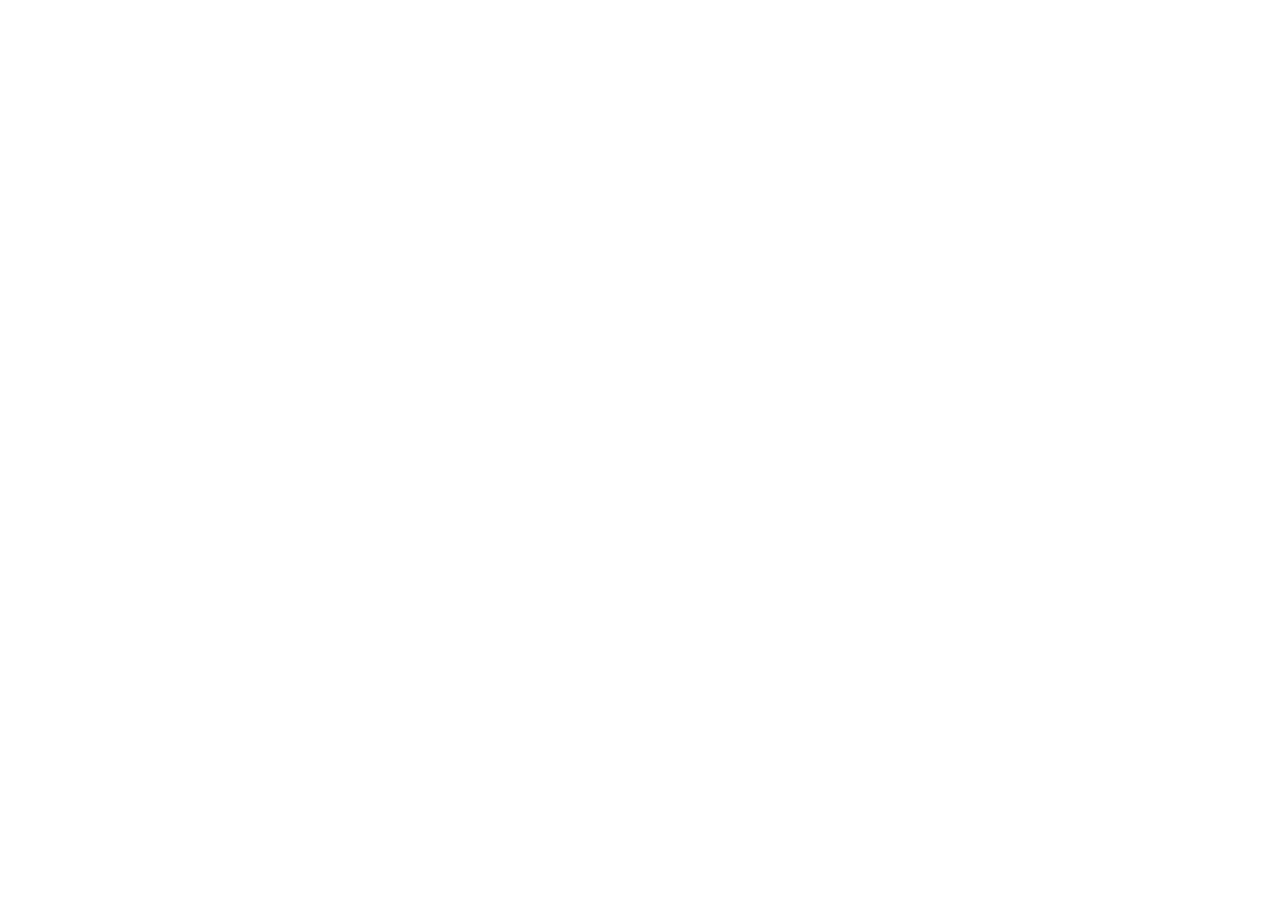
==== index.html @ 49cd1290 "project init" ====
<!DOCTYPE html>
<html lang="pt-br">
  <head>
    <meta charset="UTF-8" />
    <meta name="viewport" content="width=device-width, initial-scale=1.0" />
    <title>Plataforma</title>
  </head>
  <body></body>
</html>
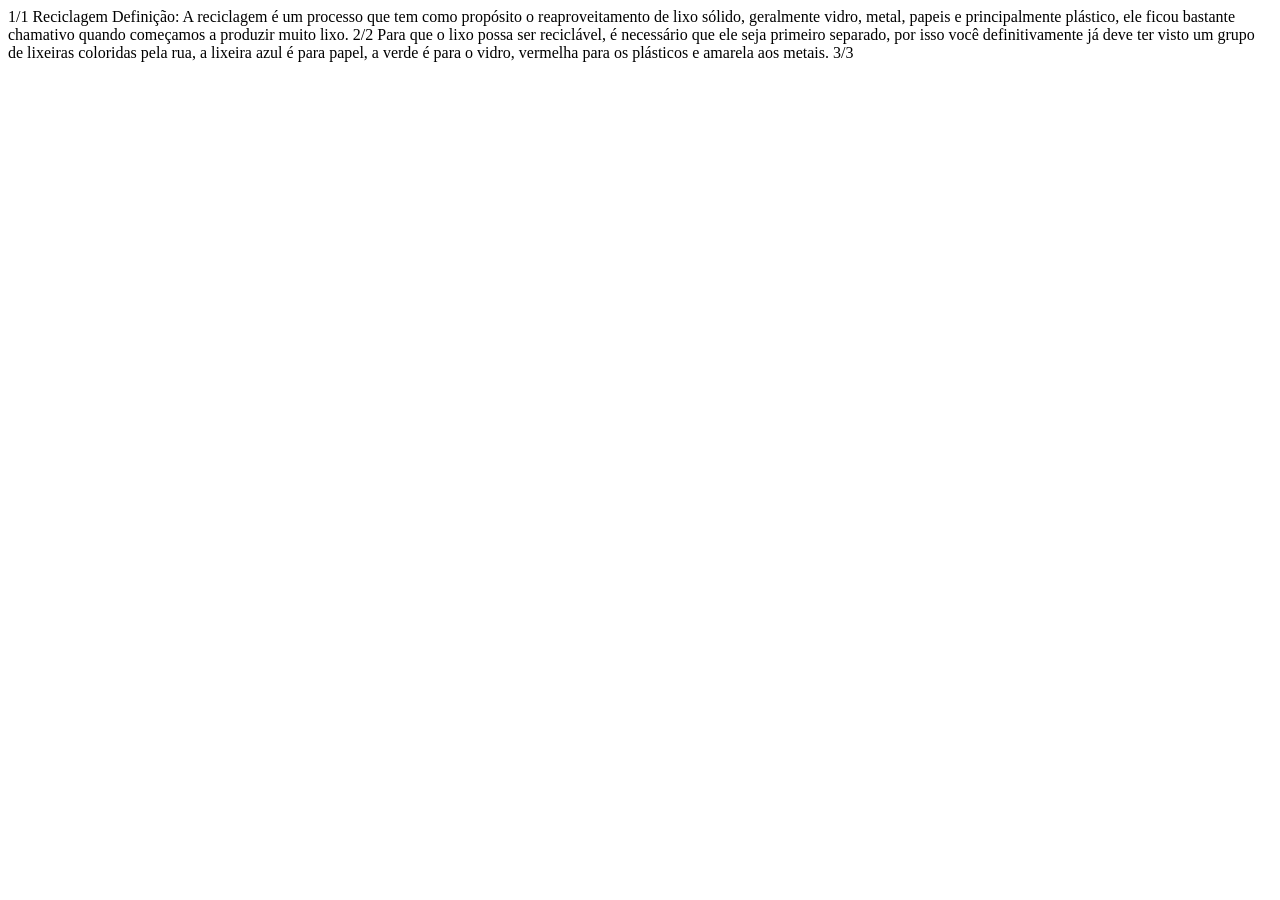
==== commit f4551c94: "Desafio Verdade ou Desafio funcionando" ====
--- a/index.html
+++ b/index.html
@@ -5,5 +5,13 @@
     <meta name="viewport" content="width=device-width, initial-scale=1.0" />
     <title>Plataforma</title>
   </head>
-  <body></body>
+  <body>
+    1/1 Reciclagem Definição: A reciclagem é um processo que tem como propósito
+    o reaproveitamento de lixo sólido, geralmente vidro, metal, papeis e
+    principalmente plástico, ele ficou bastante chamativo quando começamos a
+    produzir muito lixo. 2/2 Para que o lixo possa ser reciclável, é necessário
+    que ele seja primeiro separado, por isso você definitivamente já deve ter
+    visto um grupo de lixeiras coloridas pela rua, a lixeira azul é para papel,
+    a verde é para o vidro, vermelha para os plásticos e amarela aos metais. 3/3
+  </body>
 </html>
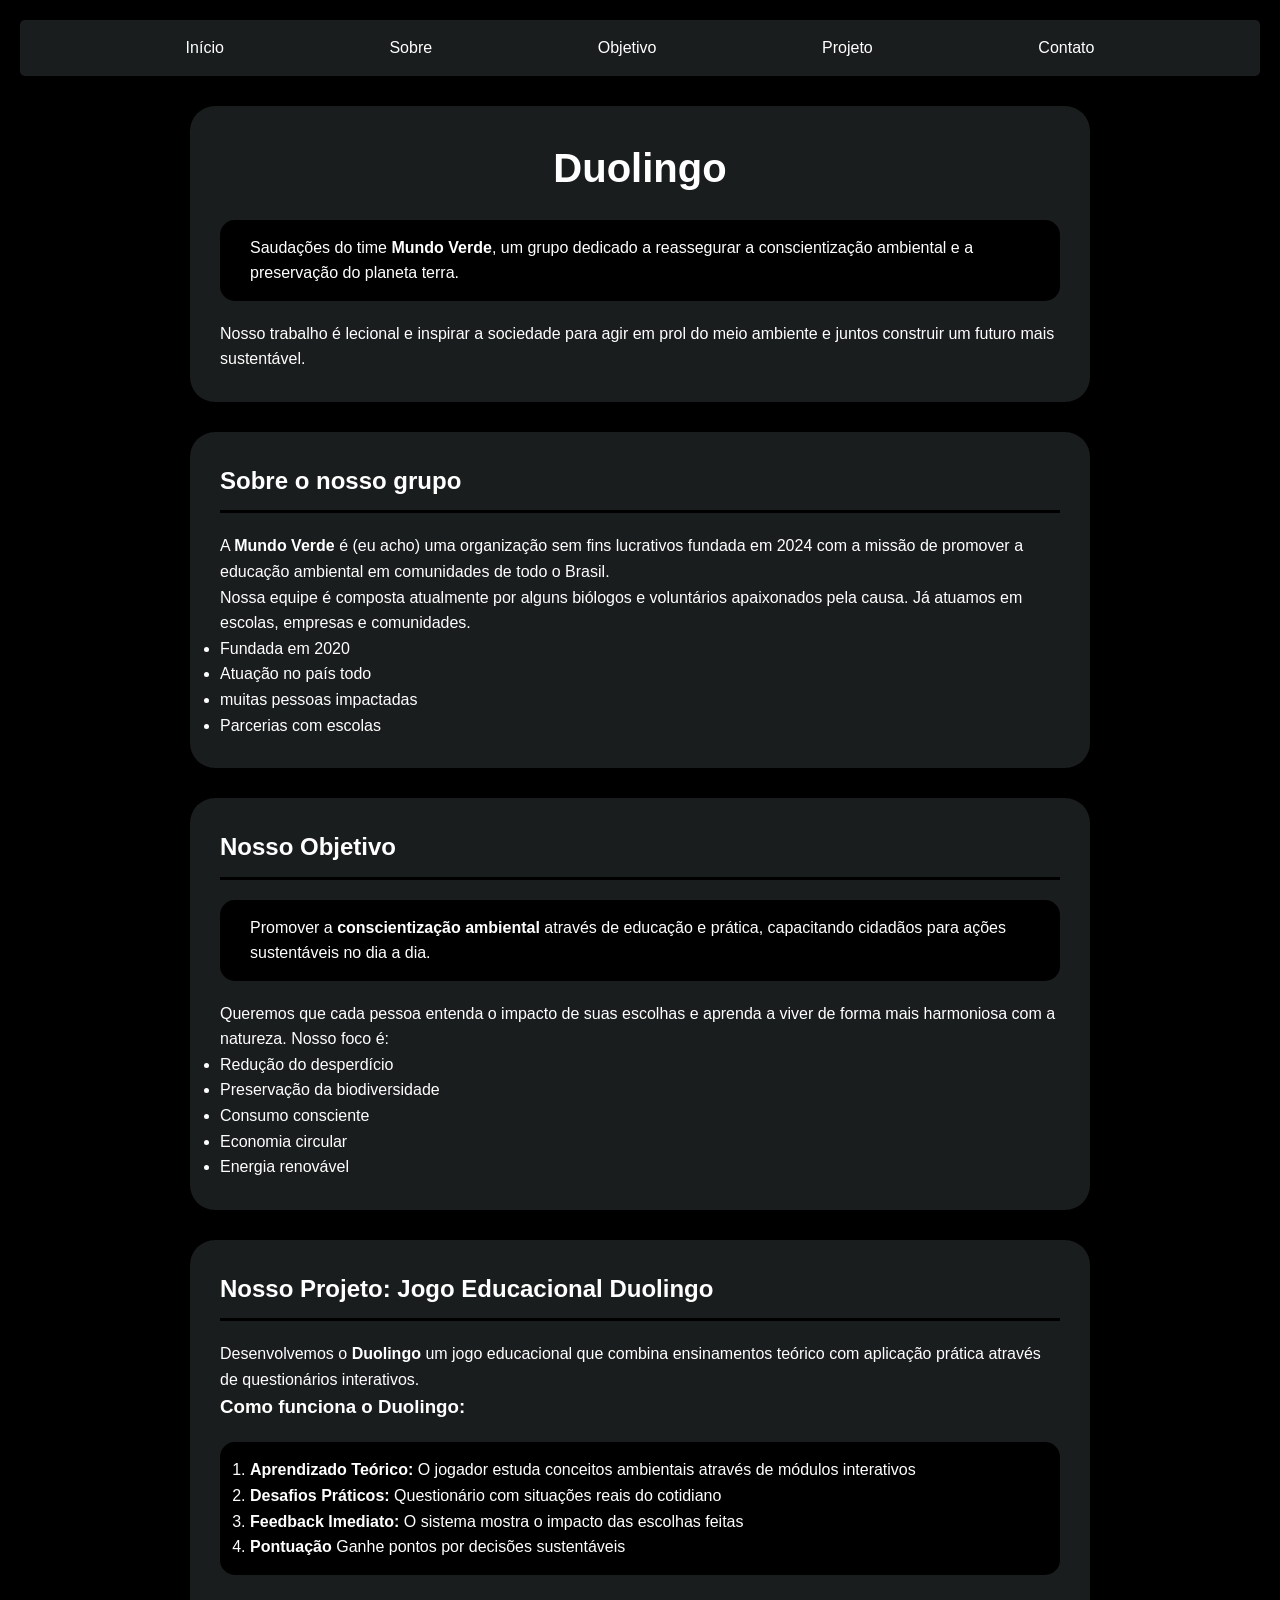
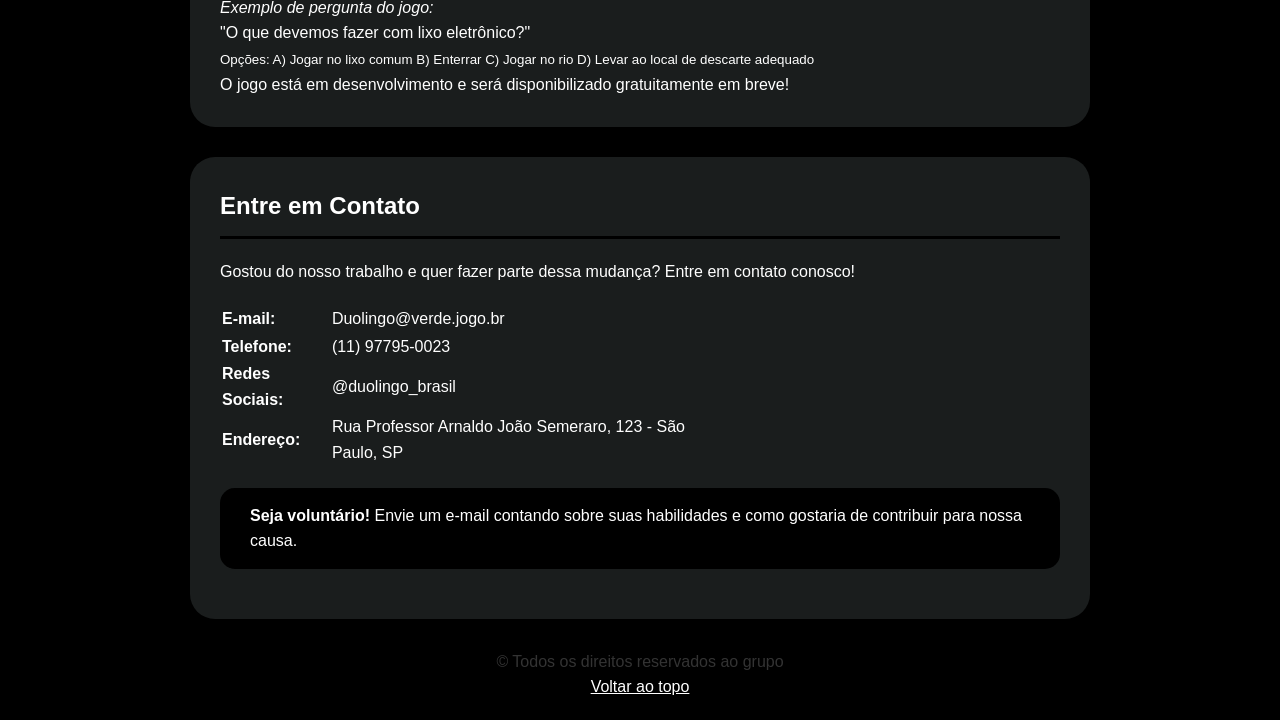
==== commit 9bb1e66e: "Página Inicial Página Inicial do projeto juntamente do seu CSS combinado com os temas" ====
--- a/index.html
+++ b/index.html
@@ -1,17 +1,153 @@
-<!DOCTYPE html>
-<html lang="pt-br">
-  <head>
-    <meta charset="UTF-8" />
-    <meta name="viewport" content="width=device-width, initial-scale=1.0" />
-    <title>Plataforma</title>
-  </head>
-  <body>
-    1/1 Reciclagem Definição: A reciclagem é um processo que tem como propósito
-    o reaproveitamento de lixo sólido, geralmente vidro, metal, papeis e
-    principalmente plástico, ele ficou bastante chamativo quando começamos a
-    produzir muito lixo. 2/2 Para que o lixo possa ser reciclável, é necessário
-    que ele seja primeiro separado, por isso você definitivamente já deve ter
-    visto um grupo de lixeiras coloridas pela rua, a lixeira azul é para papel,
-    a verde é para o vidro, vermelha para os plásticos e amarela aos metais. 3/3
-  </body>
-</html>
+<!DOCTYPE html> 
+<html lang="pt-BR"> 
+
+<head> 
+<meta charset="UTF-8"> 
+<meta name="viewport" content="width=device-width, initial-scale=1.0">
+<title> Nosso grupo de duolingo </title>
+<link rel="stylesheet" href="./src/styles/temas.css">
+<link rel="stylesheet" href="./src/styles/inicio.css"> 
+</head>
+
+<body class="dark"> <!-- Corpo visível do site -->
+
+<!-- menu :D -->
+<nav id="menu"> <!-- Criação do menu -->
+<a href="#inicio">Início</a> <!-- Link interno -->
+<a href="#sobre">Sobre</a>
+<a href="#objetivo">Objetivo</a>
+<a href="#projeto">Projeto</a>
+<a href="#contato">Contato</a>
+</nav>
+
+<section id="inicio"> <!-- Ligação com o menu via id -->
+<h1>Duolingo</h1> 
+
+<p class="destaque"> <!-- Parágrafo com o id de destaque -->
+Saudações do time <strong>Mundo Verde</strong>, <!-- strong é negrito -->
+um grupo dedicado a reassegurar a conscientização ambiental 
+e a preservação do planeta terra.
+</p>
+
+<p> 
+Nosso trabalho é lecional e inspirar a sociedade para agir 
+em prol do meio ambiente e juntos construir um futuro mais sustentável.
+</p>
+</section>
+
+<!-- sobre nós todos -->
+<section id="sobre"> 
+<h2>Sobre o nosso grupo</h2> 
+
+<p>
+A <strong> Mundo Verde</strong> é (eu acho) uma organização sem fins lucrativos fundada em 2024 
+com a missão de promover a educação ambiental em comunidades de todo o Brasil.
+</p>
+
+<p>
+Nossa equipe é composta atualmente por alguns biólogos e 
+voluntários apaixonados pela causa. Já atuamos em escolas, empresas e comunidades.
+</p>
+
+<ul> <!-- Lista não númerada -->
+<li>Fundada em 2020</li>
+<li>Atuação no país todo</li>
+<li>muitas pessoas impactadas</li>
+<li>Parcerias com escolas</li>
+</ul>
+</section>
+
+<section id="objetivo"> 
+<h2>Nosso Objetivo</h2>
+
+<p class="destaque"> 
+Promover a <strong>conscientização ambiental</strong> através de educação 
+e prática, capacitando cidadãos para ações sustentáveis no dia a dia.
+</p>
+
+<p>
+Queremos que cada pessoa entenda o impacto de suas escolhas e aprenda a viver 
+de forma mais harmoniosa com a natureza. Nosso foco é:
+</p>
+
+<ul>
+<li>Redução do desperdício</li>
+<li>Preservação da biodiversidade</li>
+<li>Consumo consciente</li>
+<li>Economia circular</li>
+<li>Energia renovável</li>
+</ul>
+</section>
+
+<section id="projeto">
+<h2>Nosso Projeto: Jogo Educacional Duolingo</h2>
+
+<p>
+Desenvolvemos o <strong>Duolingo</strong> um jogo educacional que combina 
+ensinamentos teórico com aplicação prática através de questionários interativos.
+</p>
+
+<h3>Como funciona o Duolingo:</h3> 
+
+<ol class="destaque"> <!-- Lista numerada com destaque -->
+<li><strong>Aprendizado Teórico:</strong> O jogador estuda conceitos ambientais através de módulos interativos</li>
+<li><strong>Desafios Práticos:</strong> Questionário com situações reais do cotidiano</li>
+<li><strong>Feedback Imediato:</strong> O sistema mostra o impacto das escolhas feitas</li>
+<li><strong>Pontuação</strong> Ganhe pontos por decisões sustentáveis</li>
+</ol>
+
+
+<p>
+<em>Exemplo de pergunta do jogo:</em><br> <!-- em é itálico e br quebra a linha -->
+"O que devemos fazer com lixo eletrônico?"
+<br><small>Opções: A) Jogar no lixo comum B) Enterrar C) Jogar no rio D) Levar ao local de descarte adequado</small> <!-- small = texto menor -->
+</p>
+
+<p>
+O jogo está em desenvolvimento e será disponibilizado gratuitamente em breve!
+</p>
+</section>
+
+
+<section id="contato"> 
+<h2>Entre em Contato</h2>
+
+<p>
+Gostou do nosso trabalho e quer fazer parte dessa mudança? Entre em contato conosco!
+</p>
+
+<table style="width: 100%; max-width: 500px; margin: 20px 0;"> <!-- Tabela -->
+<tr> <!-- Tr é inha -->
+<td><strong>E-mail:</strong></td> <!-- Td é coluna -->
+<td>Duolingo@verde.jogo.br</td> 
+</tr>
+
+<tr>
+<td><strong>Telefone:</strong></td>
+<td>(11) 97795-0023</td>
+</tr>
+
+<tr>
+<td><strong>Redes Sociais:</strong></td>
+<td>@duolingo_brasil</td>
+</tr>
+
+<tr>
+<td><strong>Endereço:</strong></td>
+<td>Rua Professor Arnaldo João Semeraro, 123 - São Paulo, SP</td>
+</tr>
+</table>
+
+<p class="destaque"> <!-- Caixa com destaque -->
+<strong>Seja voluntário!</strong> Envie um e-mail contando sobre suas habilidades 
+e como gostaria de contribuir para nossa causa.
+</p>
+</section>
+
+<footer style="text-align: center"> <!-- Rodapé -->
+<p>&copy; Todos os direitos reservados ao grupo </p> <!-- &copy = símbolo © -->
+<a href="#menu" style="color: var(--texto);">Voltar ao topo</a> <!-- Link para voltar ao topo -->
+</footer>
+
+</body> 
+</html> 
--- a/src/styles/temas.css
+++ b/src/styles/temas.css
@@ -0,0 +1,31 @@
+:root {
+  --primaria: green;
+  --secundaria: blue;
+  --texto: black;
+  --teoria: black;
+}
+
+.light {
+  --primaria: lightgray;
+  --secundaria: whitesmoke;
+  --texto: black;
+}
+
+.dark {
+  --primaria: rgb(26, 29, 29);
+  --secundaria: black;
+  --texto: white;
+  --teoria: cyan;
+}
+
+.rose {
+  --primaria: pink;
+  --secundaria: blue;
+  --texto: red;
+}
+
+.roxo {
+  --primaria: purple;
+  --secundaria: blue;
+  --texto: pink;
+}
--- a/src/styles/inicio.css
+++ b/src/styles/inicio.css
@@ -0,0 +1,68 @@
+/* Reset, remove espaços padrão */
+* {
+    margin: 0;
+    padding: 0;
+    box-sizing: border-box; /* Deixa tamanho previsível nos textos */
+}
+
+/* Tudo aqui define norma para os textos */
+body {
+    font-family: Arial, sans-serif; 
+    line-height: 1.6; 
+    color: #333; 
+    background-color: var(--secundaria); 
+    padding: 20px; 
+}
+
+/* Menu do topo */
+nav {
+    display: flex; /* Deixa em linha */
+    justify-content: space-evenly; /* Espaçamento */
+    width: 100%;
+    background-color: var(--primaria);
+    padding: 15px 0; /* Espaço vertical no menu */
+    margin-bottom: 30px; /* Espaço abaixo */
+    border-radius: 5px; /* Cantos arredondados */
+}
+
+/* Links do menu do topo */
+nav a {
+        text-decoration: none; /* Remove o sublinhado */
+    color: var(--texto);    
+}
+
+/* Define os blocos de texto */
+section {
+    background-color: var(--primaria); 
+    margin: 30px auto; /* Espaço externo */
+    padding: 30px; /* Espaço interno */
+    border-radius: 25px; /* Cantos não tão suaves */
+    box-shadow: 0 2px 5px rgba(0,0,0,0.1); /* Sombra leve */
+    max-width: 900px; /* Limita a largura */
+    color: var(--texto);
+}
+
+/* Título principal */
+h1 {
+    color: var(--texto); 
+    text-align: center; 
+    margin-bottom: 20px;
+    font-size: 2.5em; /* Grande */
+}
+
+/* Subtítulos */
+h2 {
+    color: var(--texto);
+    border-bottom: 3px solid var(--secundaria); /* Linha decorativa embaixo dos títulos */
+    padding-bottom: 10px;
+    margin-bottom: 20px;
+}
+
+/* Caixa de destaque */
+.destaque {
+    background-color: var(--secundaria); 
+    padding: 15px 15px 15px 25px; /* Mais espaço à esquerda */
+    border-left: 5px solid var(--secundaria); /* Linha verde lateral */
+    border-radius:15px;
+    margin: 20px 0; /* Espaço externo */
+}
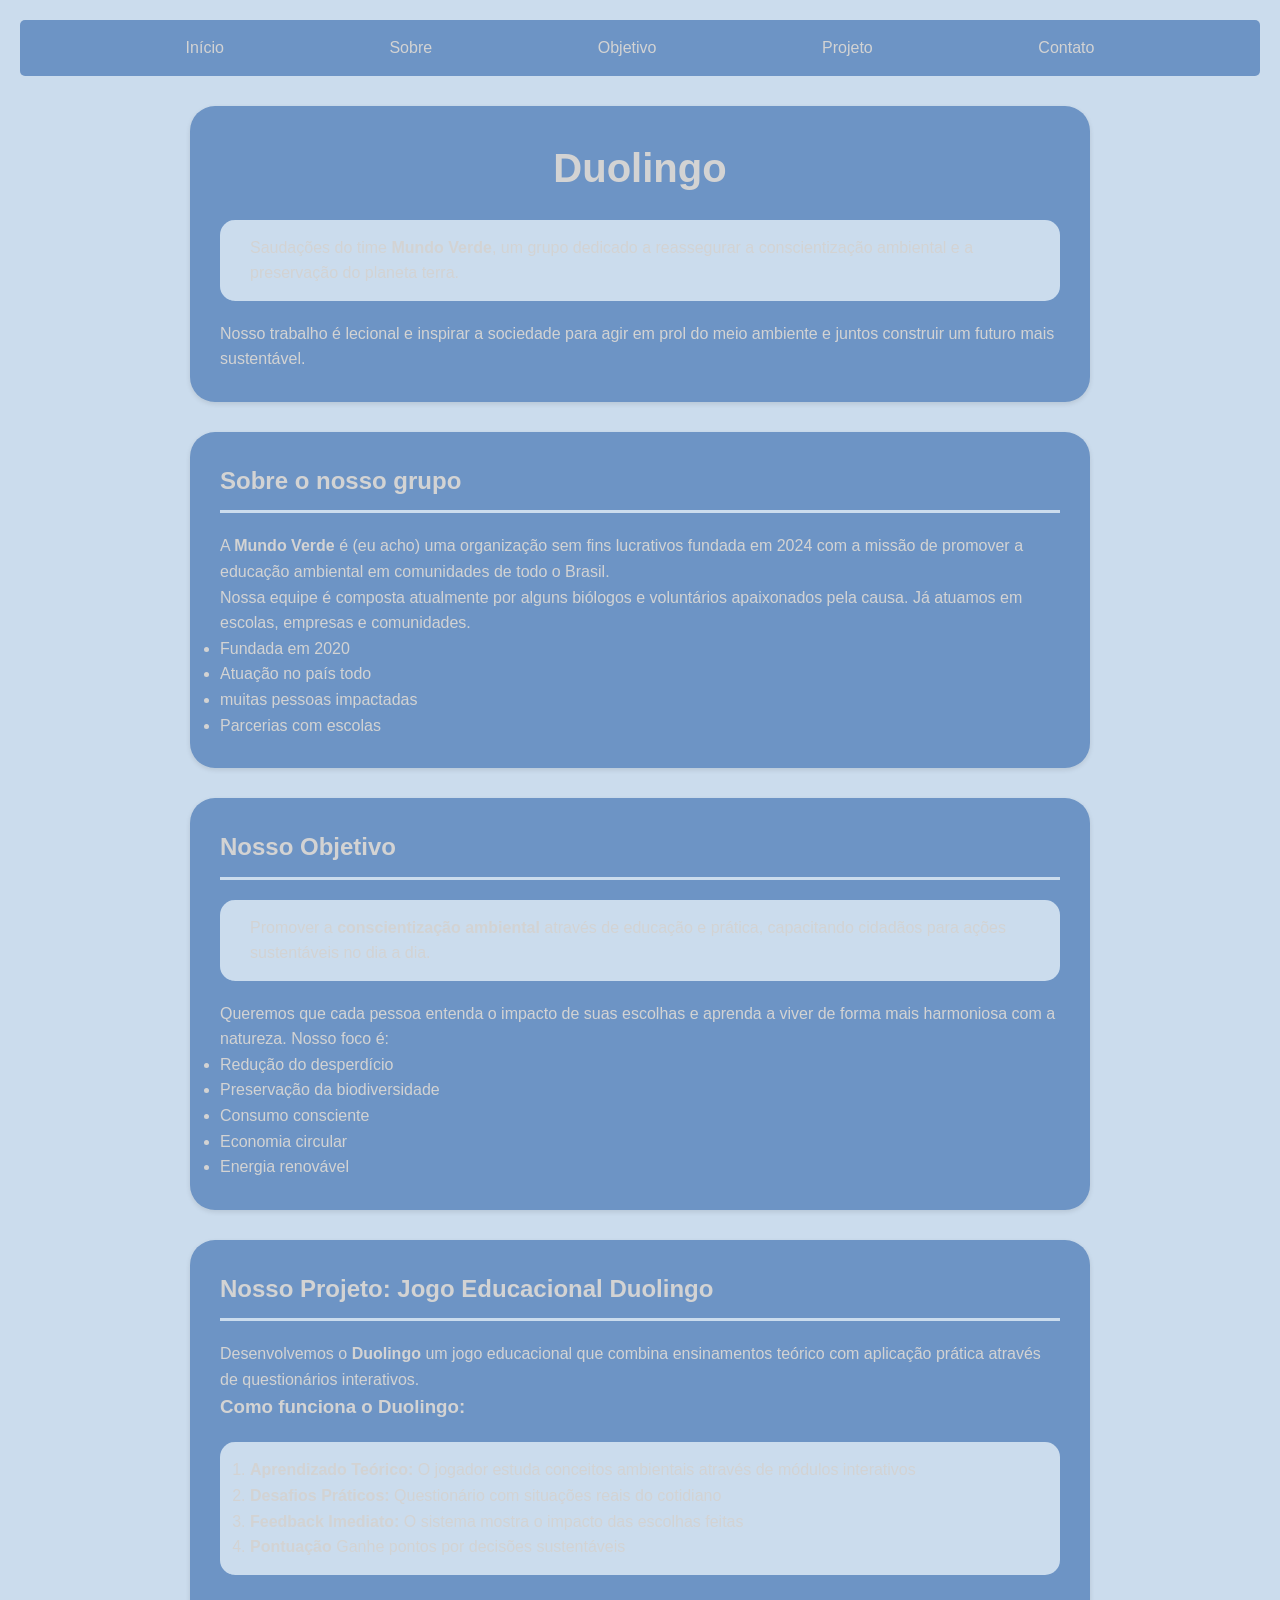
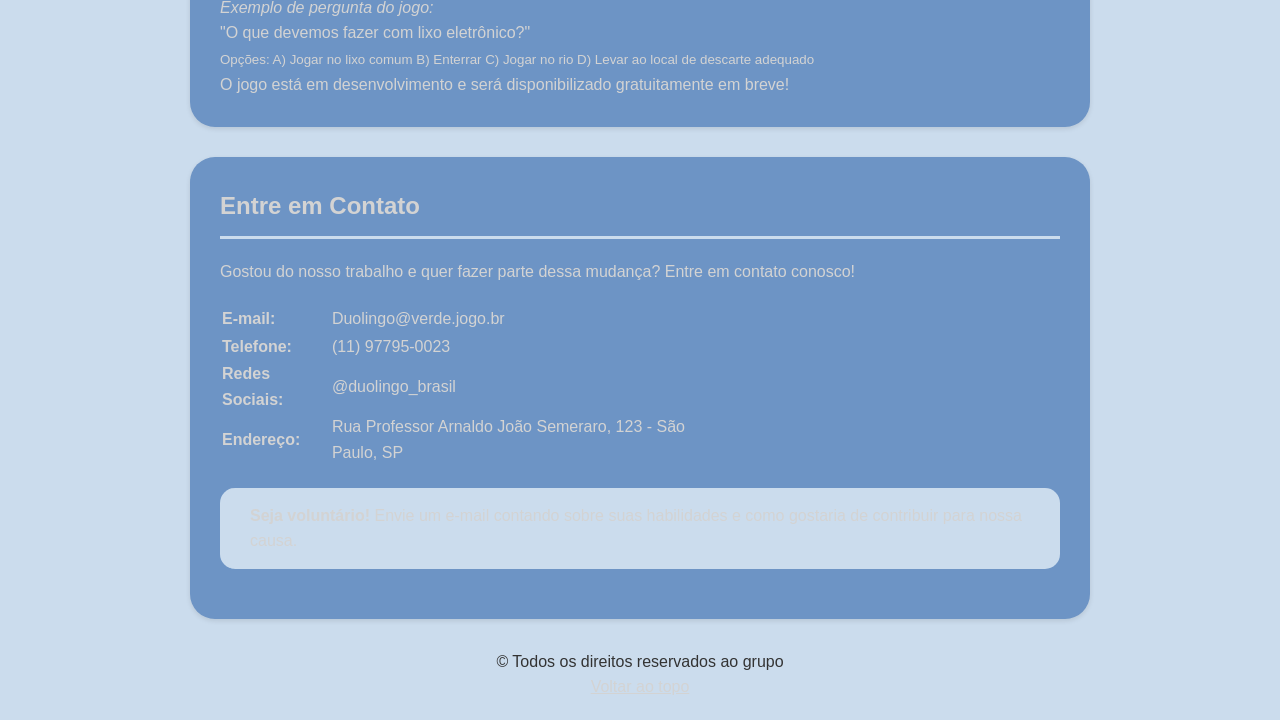
==== commit b1d59abd: "Inclusão de novos temas" ====
--- a/index.html
+++ b/index.html
@@ -9,7 +9,7 @@
 <link rel="stylesheet" href="./src/styles/inicio.css"> 
 </head>
 
-<body class="dark"> <!-- Corpo visível do site -->
+<body class="lightblue"> <!-- Corpo visível do site -->
 
 <!-- menu :D -->
 <nav id="menu"> <!-- Criação do menu -->
--- a/src/styles/temas.css
+++ b/src/styles/temas.css
@@ -18,14 +18,28 @@
   --teoria: cyan;
 }
 
-.rose {
-  --primaria: pink;
-  --secundaria: blue;
-  --texto: red;
+
+/* Temas Dark */
+.darkgreen{
+  --primaria: #22C55E;
+  --secundaria: #1F2937;
+  --texto: #ECFDF5;
 }
 
-.roxo {
-  --primaria: purple;
-  --secundaria: blue;
-  --texto: pink;
-}+.darkpurple{
+  --primaria: #7C3AED;
+  --secundaria: #1E292C;
+  --texto: #F3F4F6;
+}
+.darkblue{
+  --primaria: #2CABAA;
+  --secundaria: #161F48;
+  --texto: #CAD5DE;
+}
+/* Temas Light */
+
+.lightblue{
+  --primaria: #6D94C5;
+  --secundaria: #CBDCED;
+  --texto: LIGHTGRAY;
+}
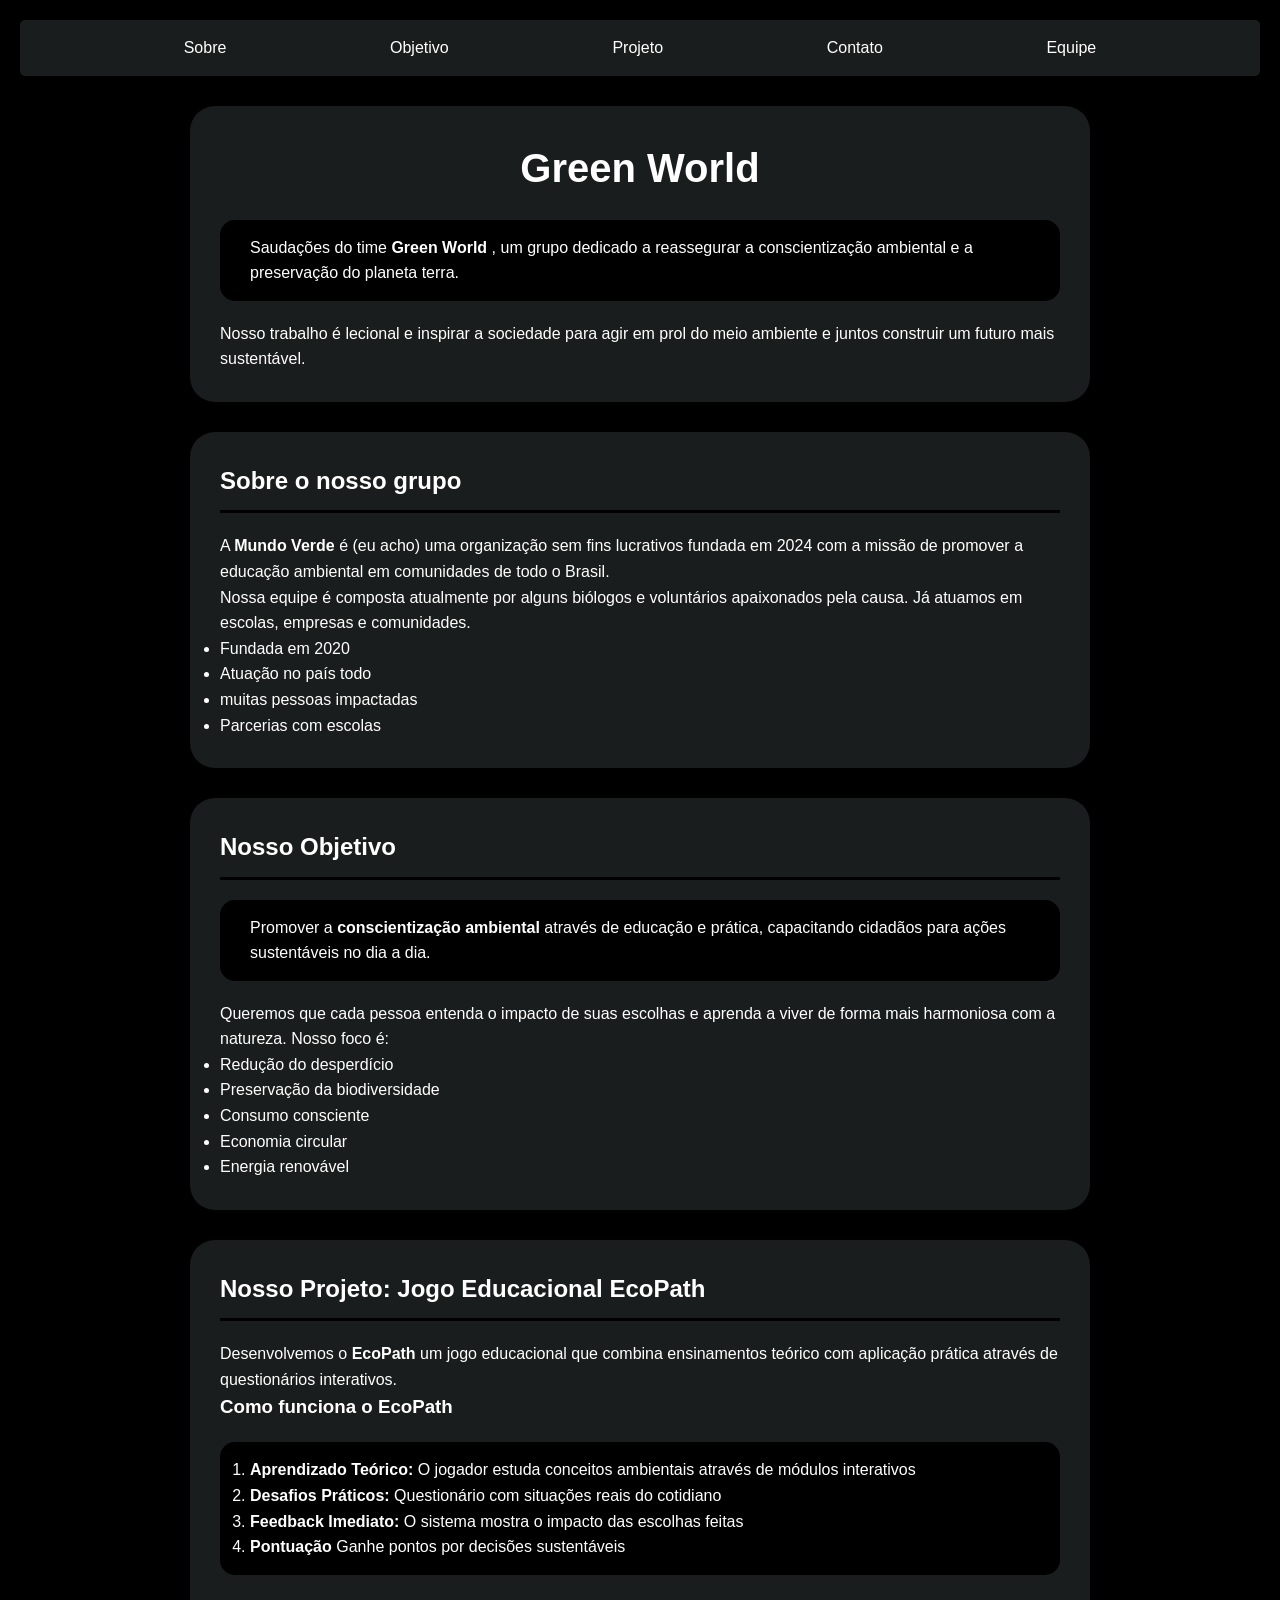
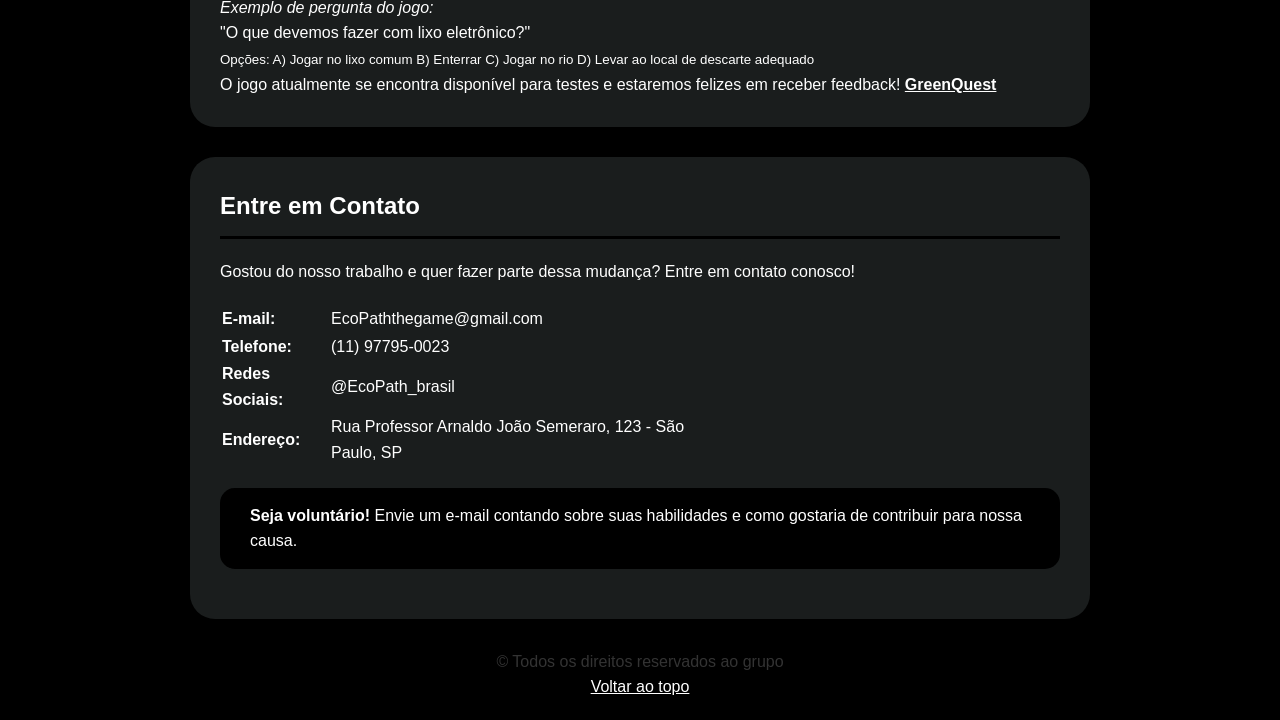
==== commit 5ff4b4a5: "Adições Conexão com a página inicial do jogo, link do mesmo e ínicio da página da equipe" ====
--- a/index.html
+++ b/index.html
@@ -4,27 +4,27 @@
 <head> 
 <meta charset="UTF-8"> 
 <meta name="viewport" content="width=device-width, initial-scale=1.0">
-<title> Nosso grupo de duolingo </title>
+<title> Green World e EcoPath </title>
 <link rel="stylesheet" href="./src/styles/temas.css">
 <link rel="stylesheet" href="./src/styles/inicio.css"> 
 </head>
 
-<body class="lightblue"> <!-- Corpo visível do site -->
+<body class="dark"> <!-- Corpo visível do site -->
 
 <!-- menu :D -->
 <nav id="menu"> <!-- Criação do menu -->
-<a href="#inicio">Início</a> <!-- Link interno -->
 <a href="#sobre">Sobre</a>
 <a href="#objetivo">Objetivo</a>
 <a href="#projeto">Projeto</a>
 <a href="#contato">Contato</a>
+<a href="#equipe.html">Equipe</a>
 </nav>
 
 <section id="inicio"> <!-- Ligação com o menu via id -->
-<h1>Duolingo</h1> 
+<h1> Green World </h1> 
 
 <p class="destaque"> <!-- Parágrafo com o id de destaque -->
-Saudações do time <strong>Mundo Verde</strong>, <!-- strong é negrito -->
+Saudações do time <strong> Green World </strong>, <!-- strong é negrito -->
 um grupo dedicado a reassegurar a conscientização ambiental 
 e a preservação do planeta terra.
 </p>
@@ -80,14 +80,14 @@
 </section>
 
 <section id="projeto">
-<h2>Nosso Projeto: Jogo Educacional Duolingo</h2>
+<h2>Nosso Projeto: Jogo Educacional EcoPath</h2>
 
 <p>
-Desenvolvemos o <strong>Duolingo</strong> um jogo educacional que combina 
+Desenvolvemos o <strong>EcoPath</strong> um jogo educacional que combina 
 ensinamentos teórico com aplicação prática através de questionários interativos.
 </p>
 
-<h3>Como funciona o Duolingo:</h3> 
+<h3>Como funciona o EcoPath</h3> 
 
 <ol class="destaque"> <!-- Lista numerada com destaque -->
 <li><strong>Aprendizado Teórico:</strong> O jogador estuda conceitos ambientais através de módulos interativos</li>
@@ -103,8 +103,10 @@
 <br><small>Opções: A) Jogar no lixo comum B) Enterrar C) Jogar no rio D) Levar ao local de descarte adequado</small> <!-- small = texto menor -->
 </p>
 
-<p>
-O jogo está em desenvolvimento e será disponibilizado gratuitamente em breve!
+<p> O jogo atualmente se encontra disponível para testes e estaremos felizes em receber feedback!
+<a href="./src/pages/login.html" class="linkdojogo">
+    <strong>GreenQuest</strong>
+</a>
 </p>
 </section>
 
@@ -119,7 +121,7 @@
 <table style="width: 100%; max-width: 500px; margin: 20px 0;"> <!-- Tabela -->
 <tr> <!-- Tr é inha -->
 <td><strong>E-mail:</strong></td> <!-- Td é coluna -->
-<td>Duolingo@verde.jogo.br</td> 
+<td>EcoPaththegame@gmail.com</td> 
 </tr>
 
 <tr>
@@ -129,7 +131,7 @@
 
 <tr>
 <td><strong>Redes Sociais:</strong></td>
-<td>@duolingo_brasil</td>
+<td>@EcoPath_brasil</td>
 </tr>
 
 <tr>
@@ -150,4 +152,4 @@
 </footer>
 
 </body> 
-</html> 
+</html>
--- a/src/styles/inicio.css
+++ b/src/styles/inicio.css
@@ -65,4 +65,10 @@
     border-left: 5px solid var(--secundaria); /* Linha verde lateral */
     border-radius:15px;
     margin: 20px 0; /* Espaço externo */
+}
+
+.linkdojogo {
+    color: var(--texto);
+    text-decoration: underline;
+    font-weight: bold;
 }
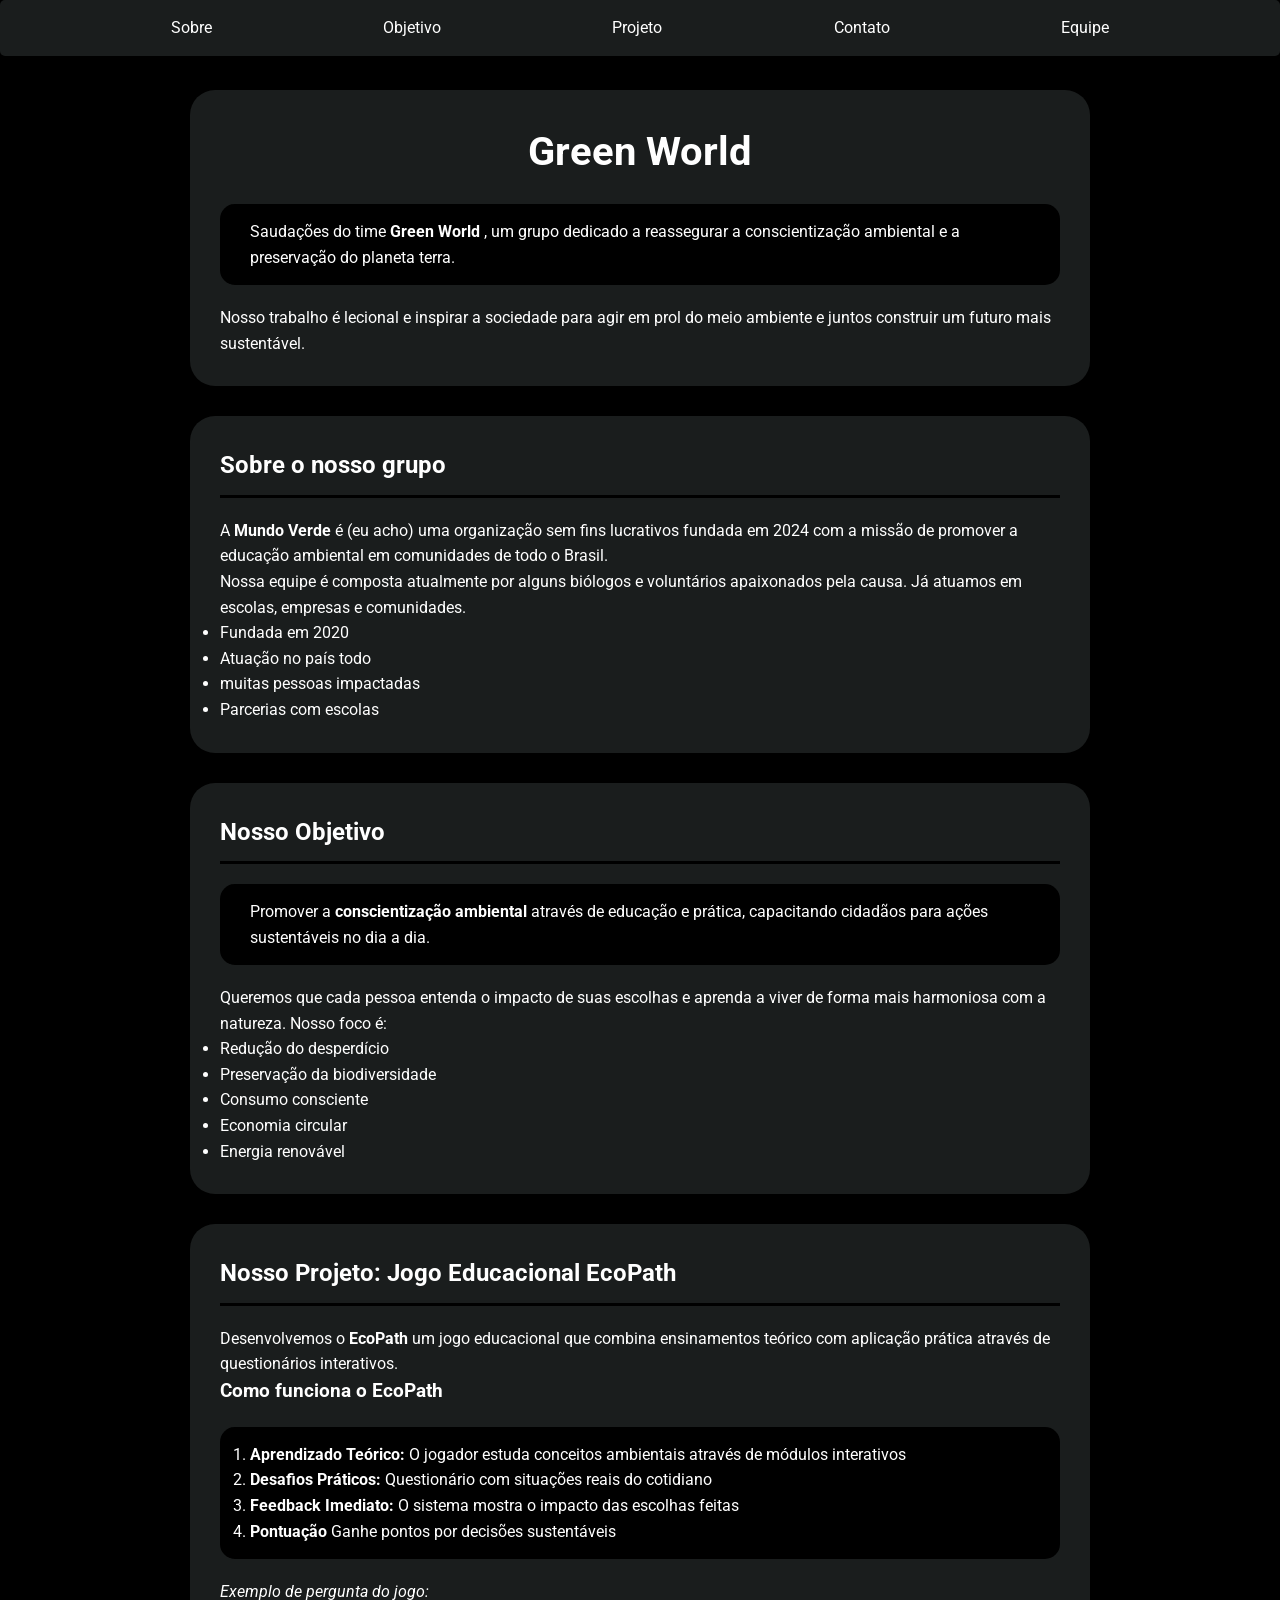
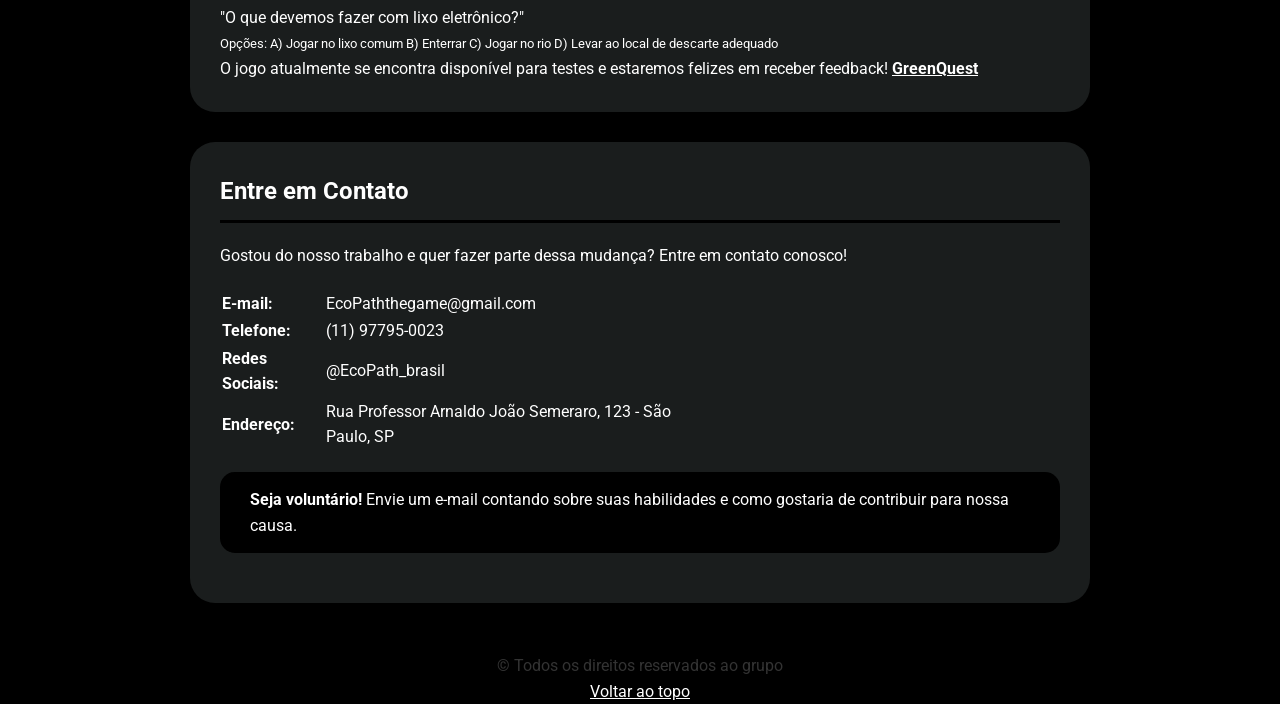
==== commit fe6e208e: "Correção da nav do index" ====
--- a/index.html
+++ b/index.html
@@ -20,6 +20,7 @@
 <a href="#equipe.html">Equipe</a>
 </nav>
 
+<main>
 <section id="inicio"> <!-- Ligação com o menu via id -->
 <h1> Green World </h1> 
 
@@ -145,6 +146,8 @@
 e como gostaria de contribuir para nossa causa.
 </p>
 </section>
+</main>
+
 
 <footer style="text-align: center"> <!-- Rodapé -->
 <p>&copy; Todos os direitos reservados ao grupo </p> <!-- &copy = símbolo © -->
--- a/src/styles/temas.css
+++ b/src/styles/temas.css
@@ -1,3 +1,8 @@
+@import url('https://fonts.googleapis.com/css2?family=Roboto:ital,wght@0,100..900;1,100..900&display=swap');
+*{
+  font-family: roboto;
+}
+
 :root {
   --primaria: green;
   --secundaria: blue;
--- a/src/styles/inicio.css
+++ b/src/styles/inicio.css
@@ -11,18 +11,22 @@
     line-height: 1.6; 
     color: #333; 
     background-color: var(--secundaria); 
-    padding: 20px; 
+}
+
+main {
+    padding: 20px;
 }
 
 /* Menu do topo */
 nav {
+    top: 0px;
     display: flex; /* Deixa em linha */
     justify-content: space-evenly; /* Espaçamento */
     width: 100%;
     background-color: var(--primaria);
     padding: 15px 0; /* Espaço vertical no menu */
-    margin-bottom: 30px; /* Espaço abaixo */
     border-radius: 5px; /* Cantos arredondados */
+    position: fixed;
 }
 
 /* Links do menu do topo */
@@ -71,4 +75,8 @@
     color: var(--texto);
     text-decoration: underline;
     font-weight: bold;
+}
+
+#inicio {
+    margin-top: 70px;
 }
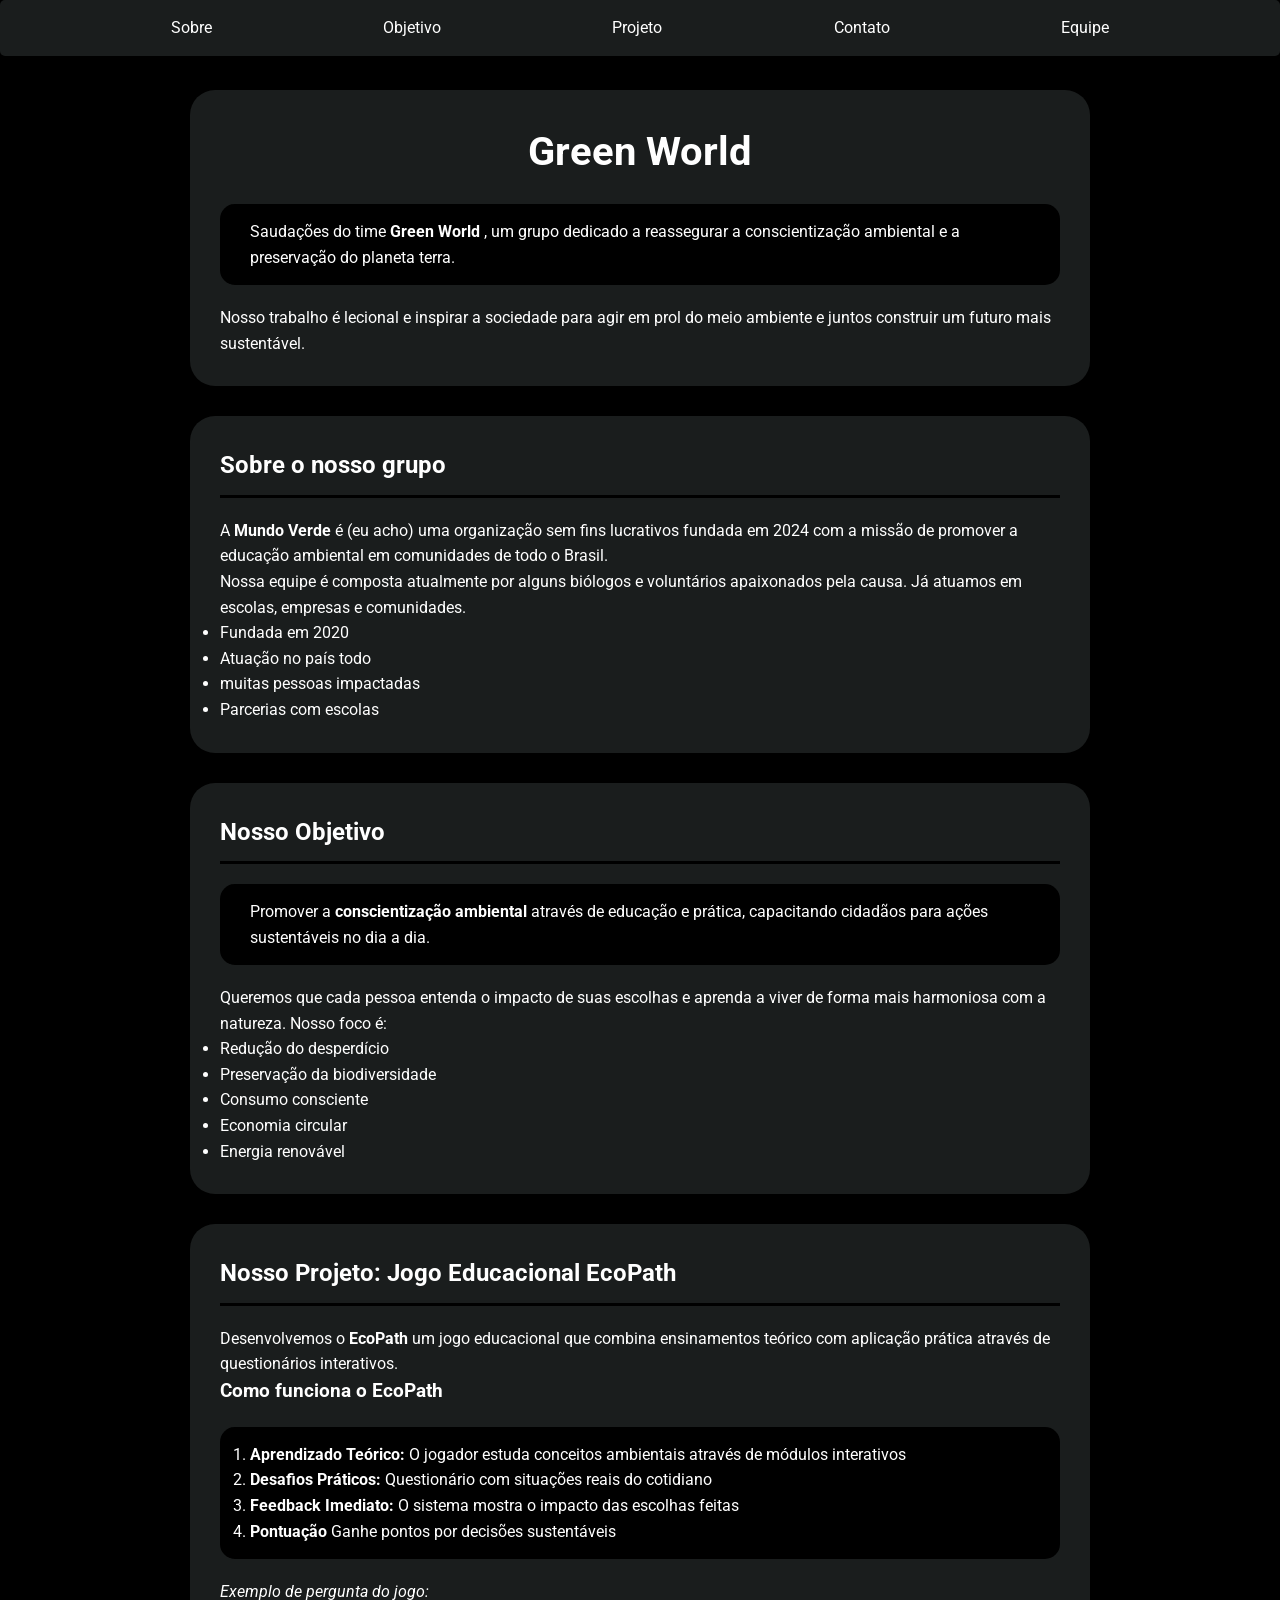
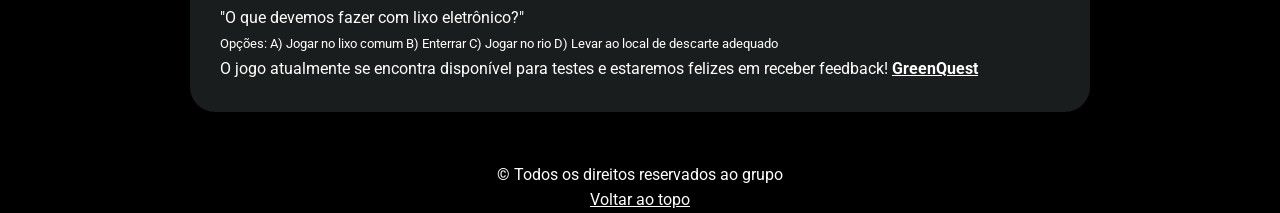
==== commit 1082d2a5: "Partes Iniciais Minha foto, form de contato  + conexões definitivas entre contato,equipe e index" ====
--- a/index.html
+++ b/index.html
@@ -16,8 +16,8 @@
 <a href="#sobre">Sobre</a>
 <a href="#objetivo">Objetivo</a>
 <a href="#projeto">Projeto</a>
-<a href="#contato">Contato</a>
-<a href="#equipe.html">Equipe</a>
+<a href="./src/pages/contato.html">Contato</a>
+<a href="./src/pages/equipe.html">Equipe</a>
 </nav>
 
 <main>
@@ -110,42 +110,6 @@
 </a>
 </p>
 </section>
-
-
-<section id="contato"> 
-<h2>Entre em Contato</h2>
-
-<p>
-Gostou do nosso trabalho e quer fazer parte dessa mudança? Entre em contato conosco!
-</p>
-
-<table style="width: 100%; max-width: 500px; margin: 20px 0;"> <!-- Tabela -->
-<tr> <!-- Tr é inha -->
-<td><strong>E-mail:</strong></td> <!-- Td é coluna -->
-<td>EcoPaththegame@gmail.com</td> 
-</tr>
-
-<tr>
-<td><strong>Telefone:</strong></td>
-<td>(11) 97795-0023</td>
-</tr>
-
-<tr>
-<td><strong>Redes Sociais:</strong></td>
-<td>@EcoPath_brasil</td>
-</tr>
-
-<tr>
-<td><strong>Endereço:</strong></td>
-<td>Rua Professor Arnaldo João Semeraro, 123 - São Paulo, SP</td>
-</tr>
-</table>
-
-<p class="destaque"> <!-- Caixa com destaque -->
-<strong>Seja voluntário!</strong> Envie um e-mail contando sobre suas habilidades 
-e como gostaria de contribuir para nossa causa.
-</p>
-</section>
 </main>
 
 
--- a/src/styles/temas.css
+++ b/src/styles/temas.css
@@ -1,10 +1,20 @@
-@import url('https://fonts.googleapis.com/css2?family=Roboto:ital,wght@0,100..900;1,100..900&display=swap');
-*{
+@import url("https://fonts.googleapis.com/css2?family=Roboto:ital,wght@0,100..900;1,100..900&display=swap");
+* {
   font-family: roboto;
+  margin: 0;
+  padding: 0;
+  box-sizing: border-box;
+  color: var(--texto);
+}
+
+body {
+  width: 100%;
+  height: 100vh;
+  background-color: var(--primaria);
 }
 
 :root {
-  --primaria: green;
+  --primaria: lightgreen;
   --secundaria: blue;
   --texto: black;
   --teoria: black;
@@ -23,28 +33,27 @@
   --teoria: cyan;
 }
 
-
 /* Temas Dark */
-.darkgreen{
-  --primaria: #22C55E;
-  --secundaria: #1F2937;
-  --texto: #ECFDF5;
+.darkgreen {
+  --primaria: #22c55e;
+  --secundaria: #1f2937;
+  --texto: #ecfdf5;
 }
 
-.darkpurple{
-  --primaria: #7C3AED;
-  --secundaria: #1E292C;
-  --texto: #F3F4F6;
+.darkpurple {
+  --primaria: #7c3aed;
+  --secundaria: #1e292c;
+  --texto: #f3f4f6;
 }
-.darkblue{
-  --primaria: #2CABAA;
-  --secundaria: #161F48;
-  --texto: #CAD5DE;
+.darkblue {
+  --primaria: #2cabaa;
+  --secundaria: #161f48;
+  --texto: #cad5de;
 }
 /* Temas Light */
 
-.lightblue{
-  --primaria: #6D94C5;
-  --secundaria: #CBDCED;
+.lightblue {
+  --primaria: #6d94c5;
+  --secundaria: #cbdced;
   --texto: LIGHTGRAY;
 }
--- a/src/styles/inicio.css
+++ b/src/styles/inicio.css
@@ -9,7 +9,7 @@
 body {
     font-family: Arial, sans-serif; 
     line-height: 1.6; 
-    color: #333; 
+    color: var(--primaria);
     background-color: var(--secundaria); 
 }
 
@@ -79,4 +79,22 @@
 
 #inicio {
     margin-top: 70px;
+}
+
+input, textarea {
+    background-color: var(--primaria);
+    color: var(--texto);
+    border: 1px solid var(--texto);
+    padding: 8px;
+    border-radius: 5px;
+    width: 100%;
+}
+
+button {
+    background-color: var(--secundaria);
+    color: var(--texto);
+    border: none;
+    padding: 10px 20px;
+    border-radius: 5px;
+    cursor: pointer;
 }
